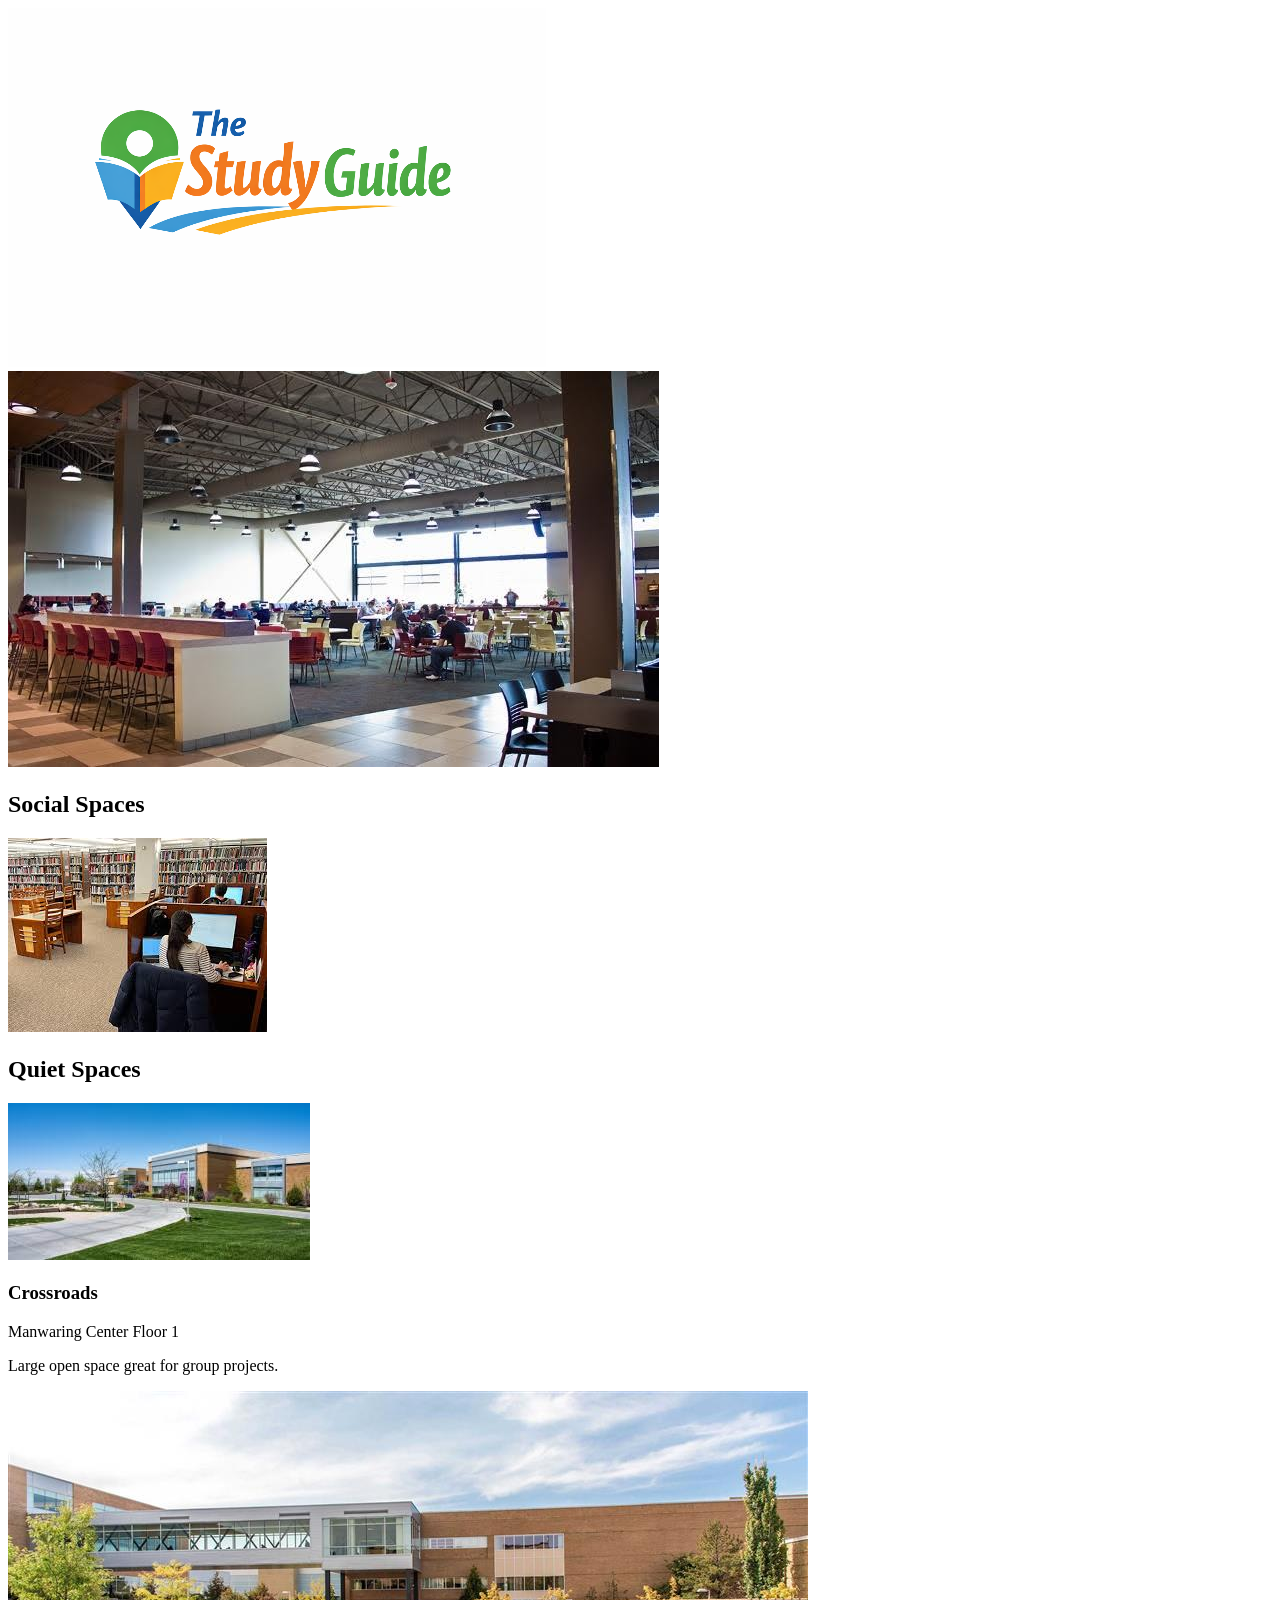
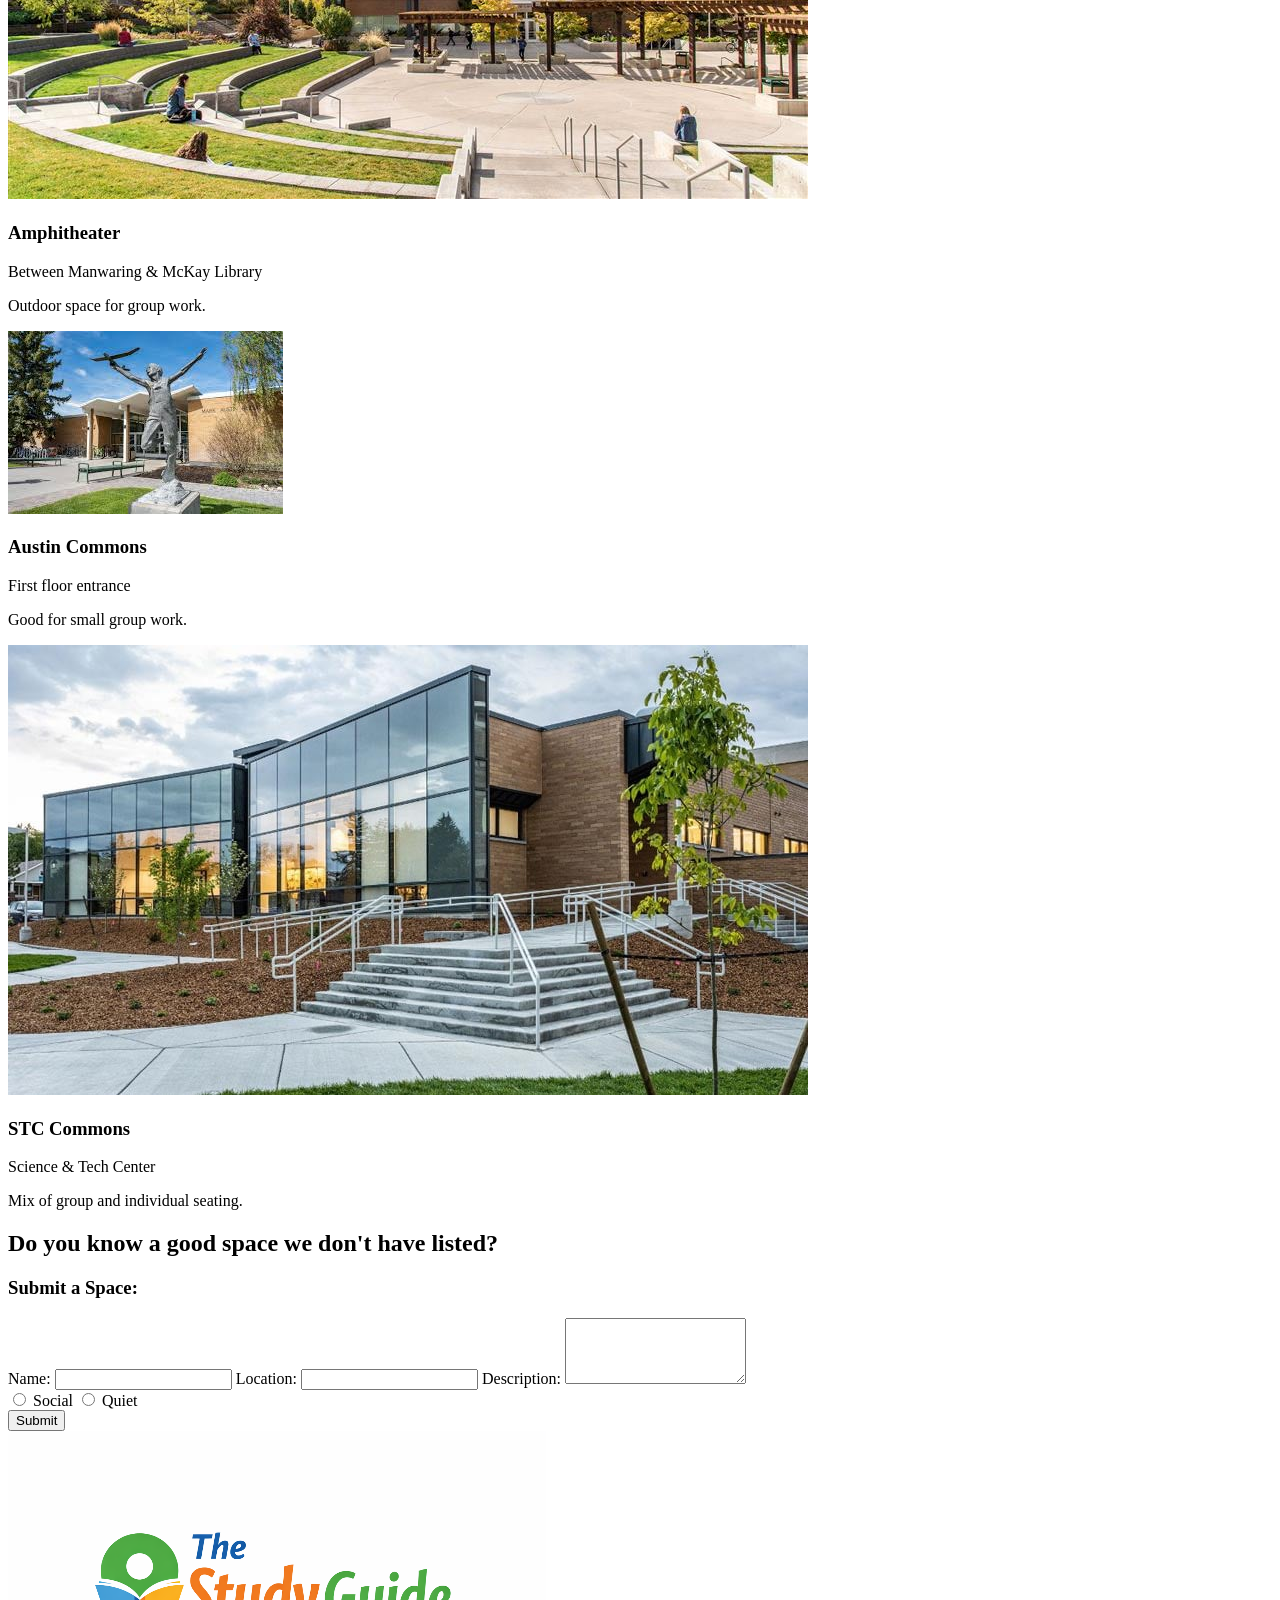
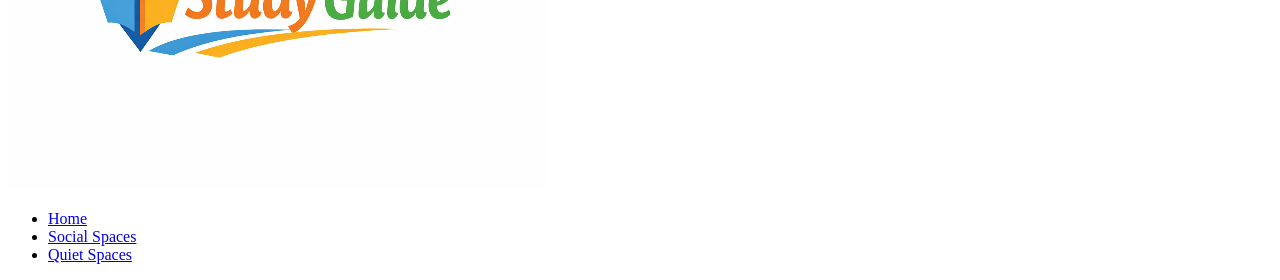
==== index.html @ 69156097 "HTML input for StudyGuide Website" ====
<!DOCTYPE html>
<html lang="en">

<head>
    <meta charset="UTF-8">
    <meta name="viewport" content="width=device-width, initial-scale=1.0">
    <title>Document</title>
</head>

<body>
    <header class="site-header">
        <img src="Thestudygguidelogo.png" alt="Thestudygguidelogo">
    </header>

    <section class="top-images">
        <div>
            <img src="SocialSpaceCafe.jpg" alt="Social Space">
            <h2>Social Spaces</h2>
        </div>

        <div>
            <img src="Quiet.jpg" alt="Quiet Space">
            <h2>Quiet Spaces</h2>
        </div>
    </section>

    <section class="container">

        <div class="column">

            <div class="card">
                <img src="ManCen.jpg" alt="ManCen">
                <h3>Crossroads</h3>
                <p>Manwaring Center Floor 1</p>
                <p>Large open space great for group projects.</p>
            </div>

            <div class="card">
                <img src="McKay.jpg" alt="McKay">
                <h3>Amphitheater</h3>
                <p>Between Manwaring & McKay Library</p>
                <p>Outdoor space for group work.</p>
            </div>
        </div>

        <div class="column">

            <div class="card">
                <img src="Austin.jpg" alt="Austin">
                <h3>Austin Commons</h3>
                <p>First floor entrance</p>
                <p>Good for small group work.</p>
            </div>

            <div class="card">
                <img src="STC.png" alt="STC">
                <h3>STC Commons</h3>
                <p>Science & Tech Center</p>
                <p>Mix of group and individual seating.</p>
            </div>
        </div>

    </section>

    <section class="form-section">
        <h2>Do you know a good space we don't have listed?</h2>
        <h3>Submit a Space:</h3>

        <form>
            <label>Name:</label>
            <input type="text">

            <label>Location:</label>
            <input type="text">

            <label>Description:</label>
            <textarea rows="4"></textarea>

            <div class="radio-group">
                <label><input type="radio" name="type"> Social</label>
                <label><input type="radio" name="type"> Quiet</label>
            </div>

            <button type="submit">Submit</button>
        </form>
    </section>

    <footer>
        <img src="Thestudygguidelogo.png" alt="Logo">
        <nav>
            <ul class="nav-links">
                <li> <a href="home.html">Home</a></li>
                <li> <a href="socialspaces.html">Social Spaces</a></li>
                <li> <a href="quietspaces.html"> Quiet Spaces</a></li>
            </ul>
        </nav>
    </footer>
</body>
</html>
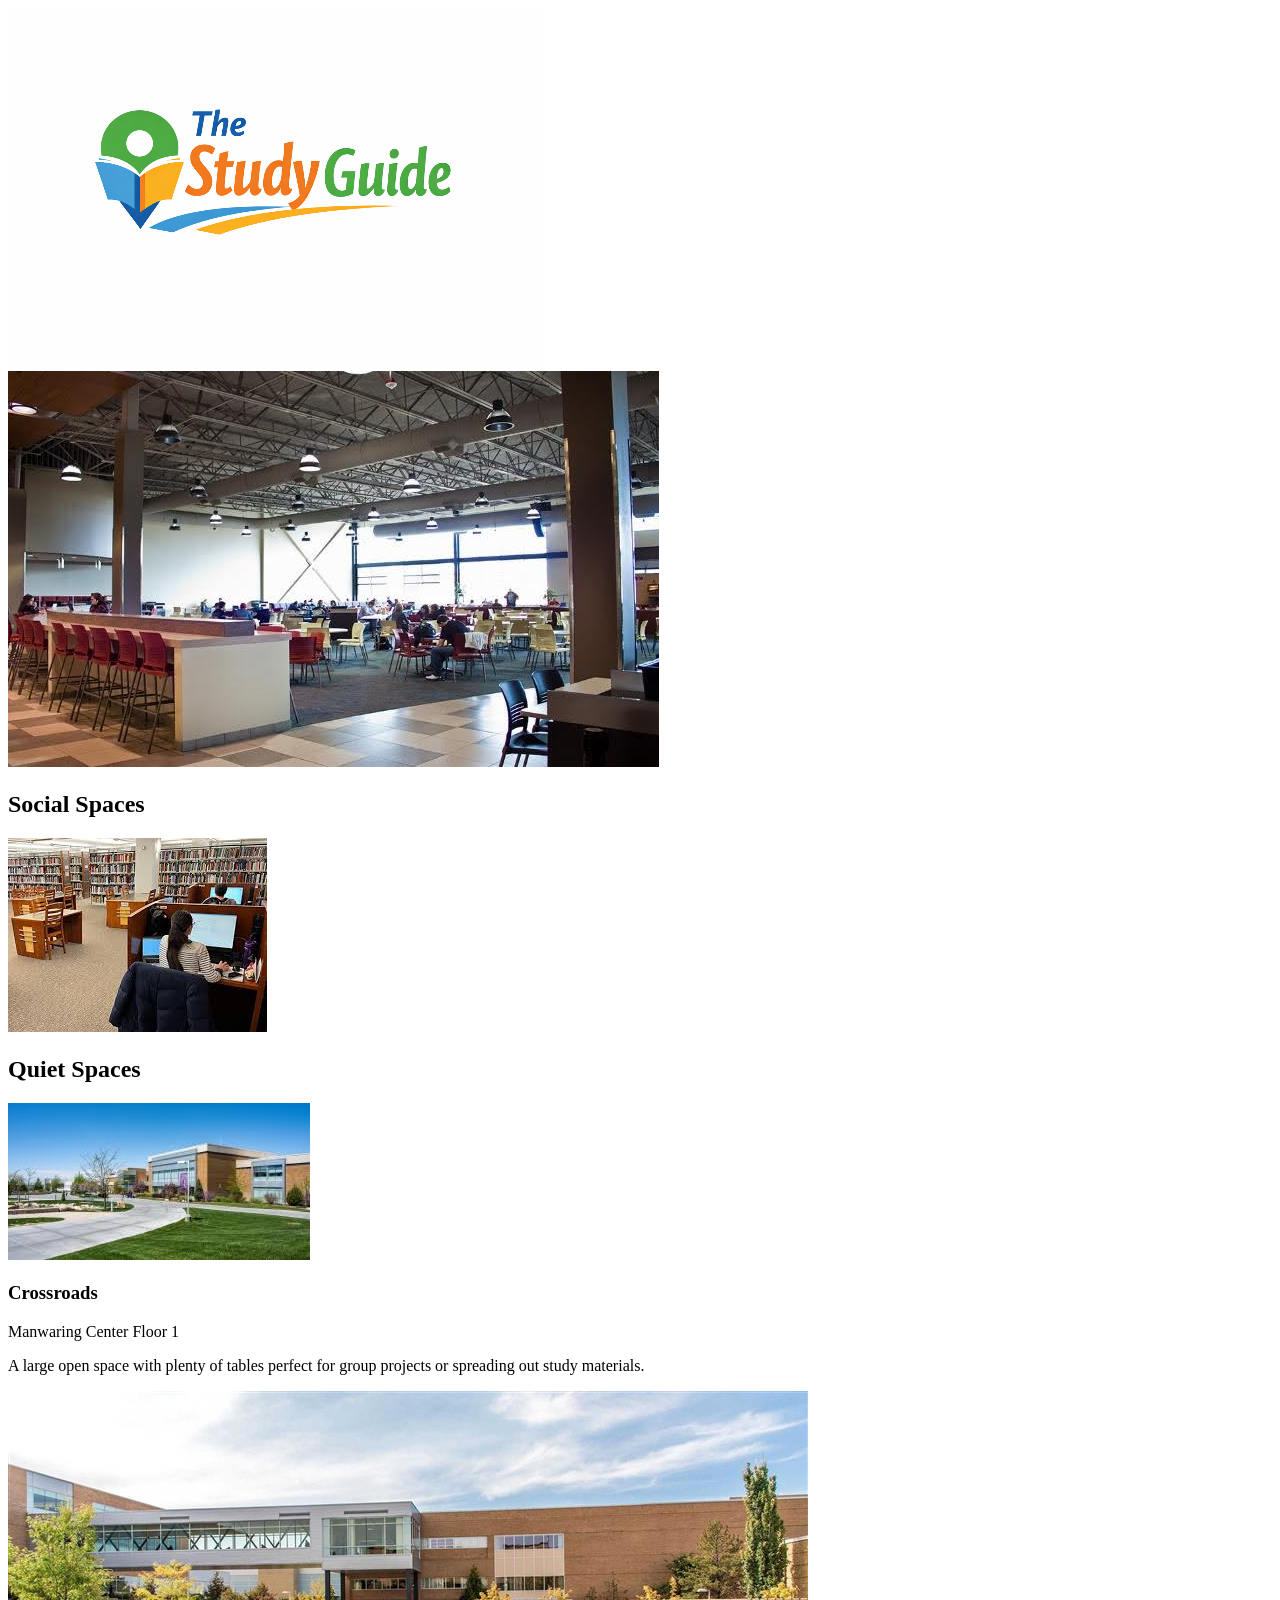
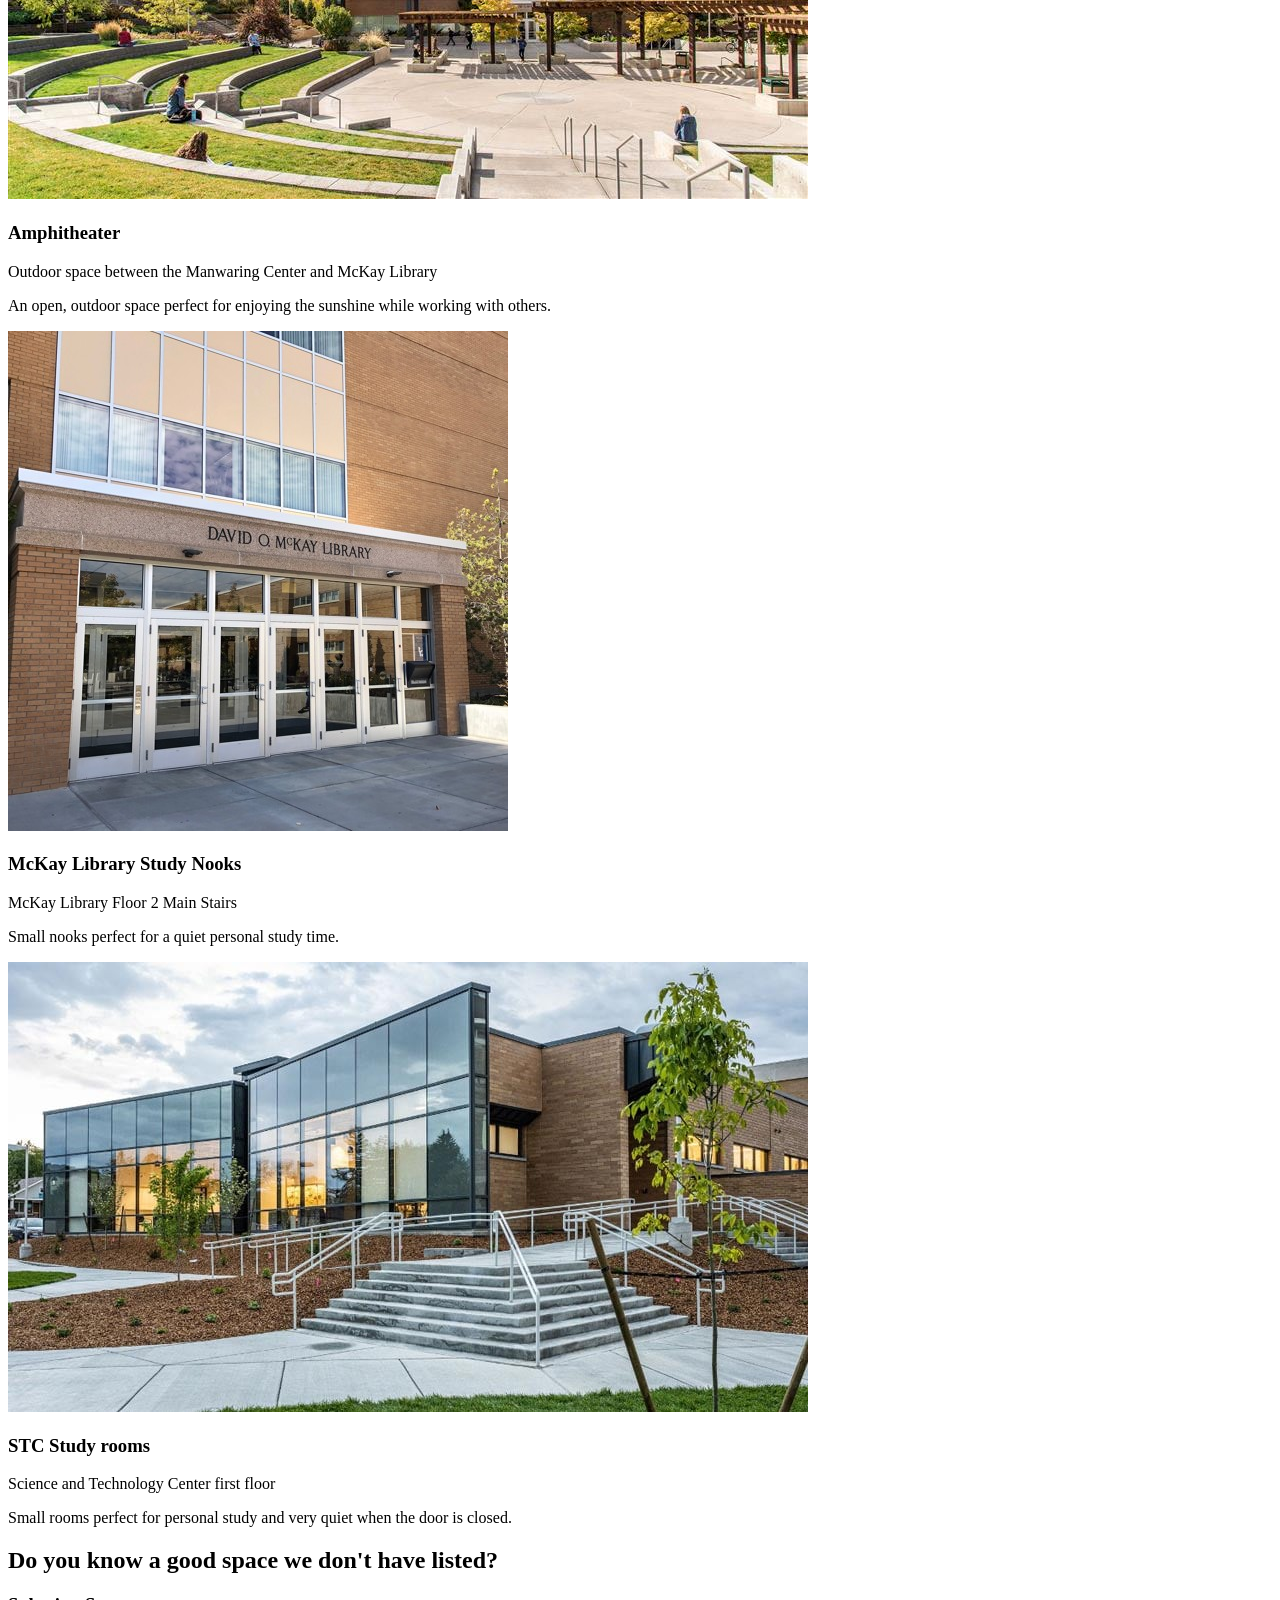
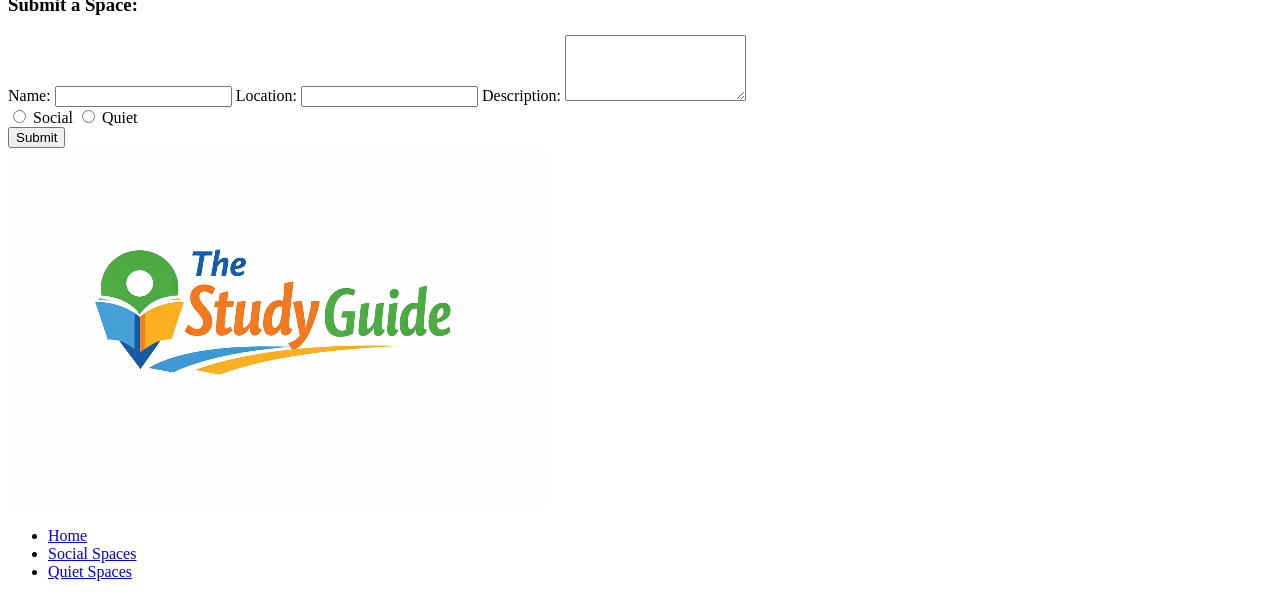
==== commit 5d5178b4: "Changes to Jackson's site plan html" ====
--- a/index.html
+++ b/index.html
@@ -32,31 +32,31 @@
                 <img src="ManCen.jpg" alt="ManCen">
                 <h3>Crossroads</h3>
                 <p>Manwaring Center Floor 1</p>
-                <p>Large open space great for group projects.</p>
+                <p>A large open space with plenty of tables perfect for group projects or spreading out study materials.</p>
             </div>
 
             <div class="card">
                 <img src="McKay.jpg" alt="McKay">
                 <h3>Amphitheater</h3>
-                <p>Between Manwaring & McKay Library</p>
-                <p>Outdoor space for group work.</p>
+                <p>Outdoor space between the Manwaring Center and McKay Library</p>
+                <p>An open, outdoor space perfect for enjoying the sunshine while working with others.</p>
             </div>
         </div>
 
         <div class="column">
 
             <div class="card">
-                <img src="Austin.jpg" alt="Austin">
-                <h3>Austin Commons</h3>
-                <p>First floor entrance</p>
-                <p>Good for small group work.</p>
+                <img src="McKayLibrary.jpg" alt=McKayLibrary>
+                <h3>McKay Library Study Nooks</h3>
+                <p>McKay Library Floor 2 Main Stairs</p>
+                <p> Small nooks perfect for a quiet personal study time.</p>
             </div>
 
             <div class="card">
                 <img src="STC.png" alt="STC">
-                <h3>STC Commons</h3>
-                <p>Science & Tech Center</p>
-                <p>Mix of group and individual seating.</p>
+                <h3>STC Study rooms</h3>
+                <p>Science and Technology Center first floor</p>
+                <p>Small rooms perfect for personal study and very quiet when the door is closed.</p>
             </div>
         </div>
 
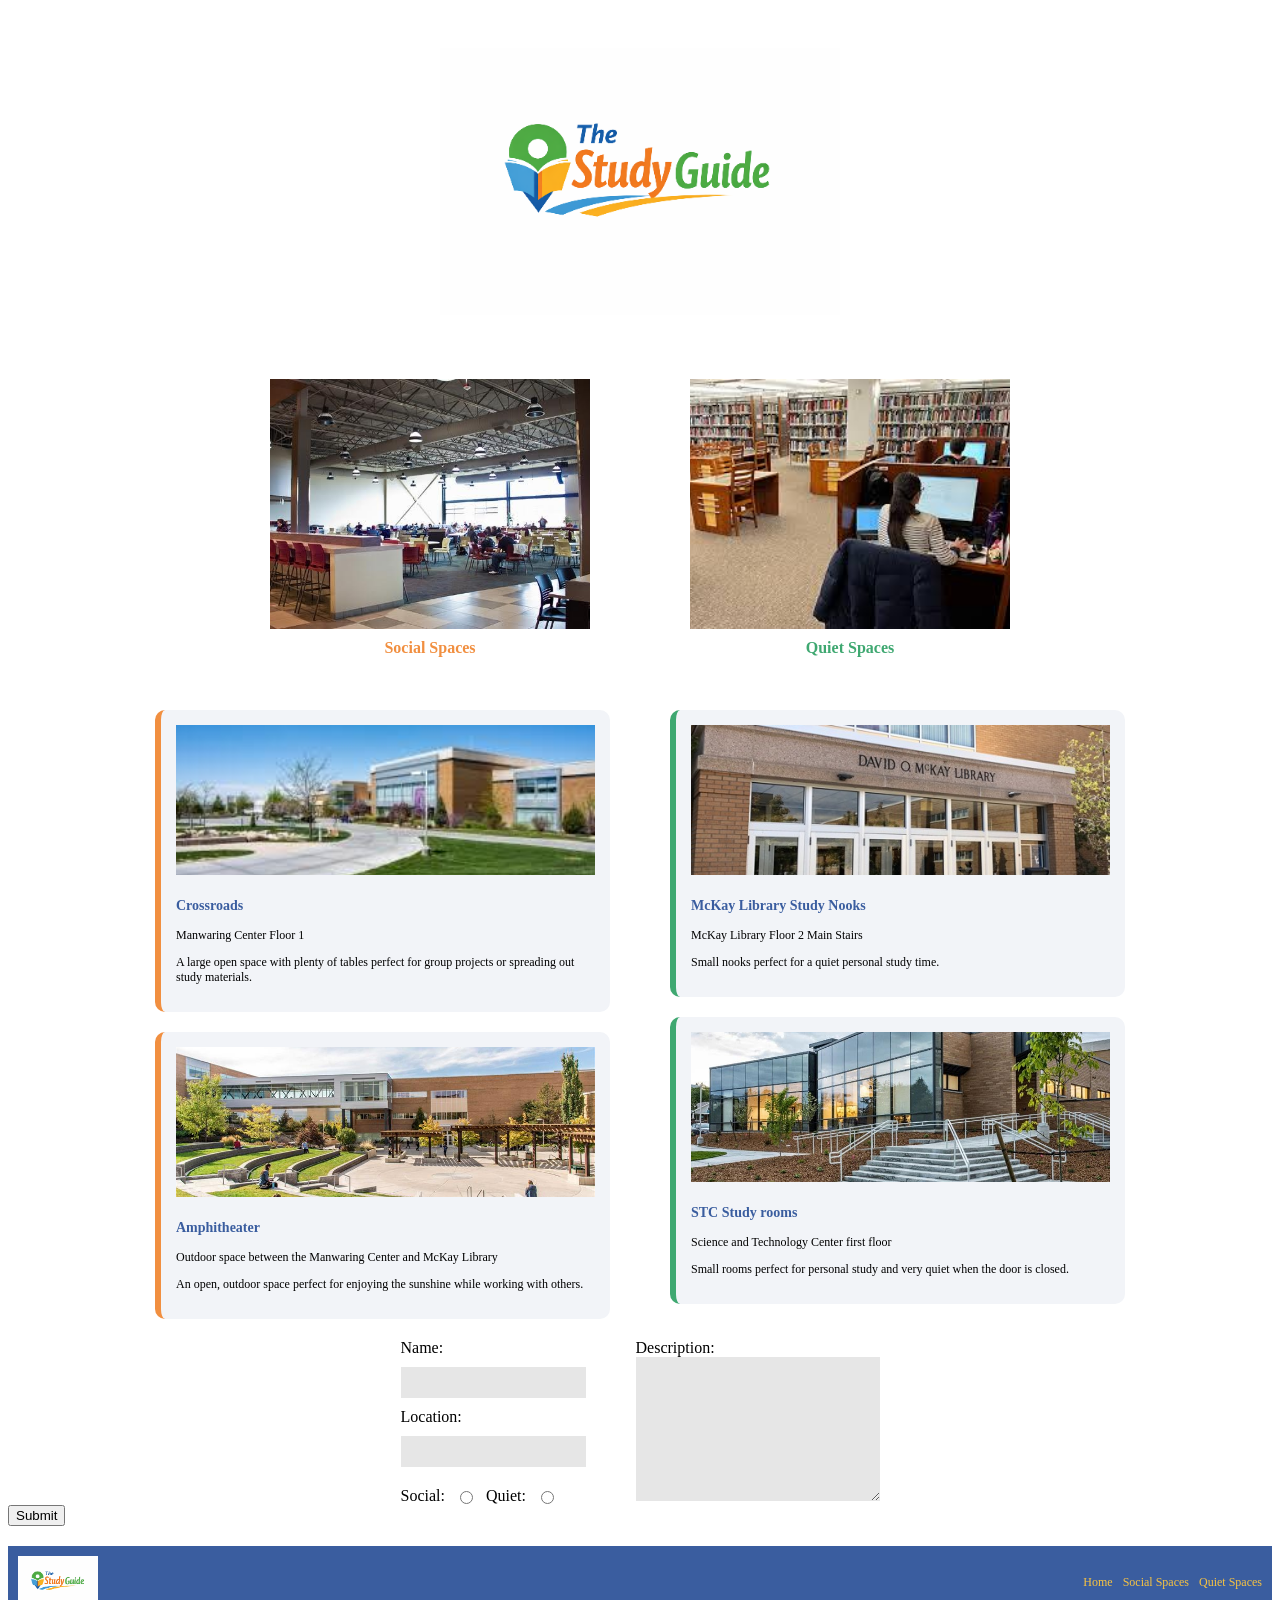
==== commit 8776dc33: "CSS to webpage" ====
--- a/index.html
+++ b/index.html
@@ -4,22 +4,23 @@
 <head>
     <meta charset="UTF-8">
     <meta name="viewport" content="width=device-width, initial-scale=1.0">
+    <link rel="stylesheet" href="styles.css">
     <title>Document</title>
 </head>
 
 <body>
     <header class="site-header">
-        <img src="Thestudygguidelogo.png" alt="Thestudygguidelogo">
+        <img src="images/Thestudygguidelogo.png" alt="Thestudygguidelogo">
     </header>
 
     <section class="top-images">
         <div>
-            <img src="SocialSpaceCafe.jpg" alt="Social Space">
+            <img src="images/SocialSpaceCafe.jpg" alt="Social Space">
             <h2>Social Spaces</h2>
         </div>
 
         <div>
-            <img src="Quiet.jpg" alt="Quiet Space">
+            <img src="images/Quiet.jpg" alt="Quiet Space">
             <h2>Quiet Spaces</h2>
         </div>
     </section>
@@ -29,14 +30,14 @@
         <div class="column">
 
             <div class="card">
-                <img src="ManCen.jpg" alt="ManCen">
+                <img src="images/ManCen.jpg" alt="ManCen">
                 <h3>Crossroads</h3>
                 <p>Manwaring Center Floor 1</p>
                 <p>A large open space with plenty of tables perfect for group projects or spreading out study materials.</p>
             </div>
 
             <div class="card">
-                <img src="McKay.jpg" alt="McKay">
+                <img src="images/McKay.jpg" alt="McKay">
                 <h3>Amphitheater</h3>
                 <p>Outdoor space between the Manwaring Center and McKay Library</p>
                 <p>An open, outdoor space perfect for enjoying the sunshine while working with others.</p>
@@ -46,14 +47,14 @@
         <div class="column">
 
             <div class="card">
-                <img src="McKayLibrary.jpg" alt=McKayLibrary>
+                <img src="images/McKayLibrary.jpg" alt=McKayLibrary>
                 <h3>McKay Library Study Nooks</h3>
                 <p>McKay Library Floor 2 Main Stairs</p>
                 <p> Small nooks perfect for a quiet personal study time.</p>
             </div>
 
             <div class="card">
-                <img src="STC.png" alt="STC">
+                <img src="images/STC.png" alt="STC">
                 <h3>STC Study rooms</h3>
                 <p>Science and Technology Center first floor</p>
                 <p>Small rooms perfect for personal study and very quiet when the door is closed.</p>
@@ -62,31 +63,34 @@
 
     </section>
 
-    <section class="form-section">
-        <h2>Do you know a good space we don't have listed?</h2>
-        <h3>Submit a Space:</h3>
+    <form class="custom-form">
+    <div class="form-left">
+        <label>Name:</label>
+        <input type="text">
 
-        <form>
-            <label>Name:</label>
-            <input type="text">
+        <label>Location:</label>
+        <input type="text">
 
-            <label>Location:</label>
-            <input type="text">
+        <div class="radio-group">
+            <span>Social:</span>
+            <input type="radio" name="type">
 
-            <label>Description:</label>
-            <textarea rows="4"></textarea>
+            <span>Quiet:</span>
+            <input type="radio" name="type">
+        </div>
+    </div>
 
-            <div class="radio-group">
-                <label><input type="radio" name="type"> Social</label>
-                <label><input type="radio" name="type"> Quiet</label>
-            </div>
+    <div class="form-right">
+        <label>Description:</label>
+        <textarea></textarea>
+    </div>
 
-            <button type="submit">Submit</button>
-        </form>
-    </section>
+</form>
+
+<button type="submit">Submit</button>
 
     <footer>
-        <img src="Thestudygguidelogo.png" alt="Logo">
+        <img src="images/Thestudygguidelogo.png" alt="Logo">
         <nav>
             <ul class="nav-links">
                 <li> <a href="home.html">Home</a></li>
--- a/styles.css
+++ b/styles.css
@@ -0,0 +1,188 @@
+body {
+  background: #ffffff;
+  color: black;
+}
+
+/* HEADER */
+.site-header {
+  background: #ffffff;
+  text-align: center;
+  padding: 40px 0;
+}
+
+.site-header img {
+  max-width: 400px;
+}
+
+/* TOP IMAGES */
+.top-images {
+  display: flex;
+  justify-content: center;
+  gap: 100px;
+  padding: 20px 0;
+}
+
+.top-images div {
+  text-align: center;
+}
+
+.top-images img {
+  display: flex;
+  justify-content: center;
+  gap: 60px; 
+  width: 320px;     
+  height: 250px;    
+  object-fit: cover; 
+  background: #4A90E2;
+}
+
+/* Section titles */
+.top-images div:first-child h2 {
+  margin-top: 10px;
+  font-size: 16px;
+  color: #F18F40; /* Social */
+}
+
+.top-images div:last-child h2 {
+  margin-top: 10px;
+  font-size: 16px;
+  color: #3FA871; /* Quiet */
+}
+
+/* MAIN CONTAINER */
+.container {
+  display: flex;
+  justify-content: center;
+  gap: 40px;
+  width: 80%;
+  margin: 0 auto;
+  padding-top: 20px;
+}
+
+/* COLUMNS */
+.column {
+  width: 45%;
+}
+
+/* Divider */
+.column:first-child {
+  padding-right: 20px;
+}
+
+/* CARDS */
+.card {
+  background: #f2f4f8;
+  border-radius: 10px;
+  padding: 15px;
+  margin-bottom: 20px;
+}
+
+/* Social cards */
+.column:first-child .card {
+  border-left: 6px solid #F18F40;
+}
+
+/* Quiet cards */
+.column:last-child .card {
+  border-left: 6px solid #3FA871;
+}
+
+/* Card image */
+.card img {
+  width: 100%;
+  height: 150px;
+  object-fit: cover;
+  background: #4A90E2;
+  margin-bottom: 5px;
+}
+
+/* Card text */
+.card h3 {
+  font-size: 14px;
+  color: #3A5D9F;
+}
+
+.card p {
+  font-size: 12px;
+}
+
+/* FORM LAYOUT */
+.custom-form {
+  display: flex;
+  justify-content: center;
+  gap: 50px;
+  align-items: flex-start;
+}
+
+/* LEFT SIDE */
+.form-left {
+  display: flex;
+  flex-direction: column;
+  gap: 10px;
+}
+
+/* RIGHT SIDE */
+.form-right {
+  display: flex;
+  flex-direction: column;
+}
+
+/* INPUT BOXES */
+.form-left input {
+  width: 100%px;
+  padding: 8px;
+  background: #e6e6e6;
+  border: none;
+}
+
+/* TEXTAREA (big box like mockup) */
+.form-right textarea {
+  width: 240px;
+  height: 140px;
+  background: #e6e6e6;
+  border: none;
+}
+
+/* RADIO BUTTONS */
+.radio-group {
+  display: flex;
+  align-items: center;
+  gap: 10px;
+  margin-top: 10px;
+}
+
+/* BUTTON UNDERNEATH */
+.form-section button {
+  margin-top: 20px;
+}
+
+/* FOOTER */
+footer {
+  margin-top: 20px;
+  background: #3A5D9F;
+  padding: 10px;
+  display: flex;
+  justify-content: space-between;
+  align-items: center;
+}
+
+footer img {
+  width: 80px;
+}
+
+/* NAV */
+.nav-links {
+  list-style: none;
+  display: flex;
+  gap: 10px;
+  font-size: 12px;
+}
+
+.nav-links a {
+  text-decoration: none;
+  color: #F9C441;
+}
+
+.nav-links a:hover {
+  color: white;
+}
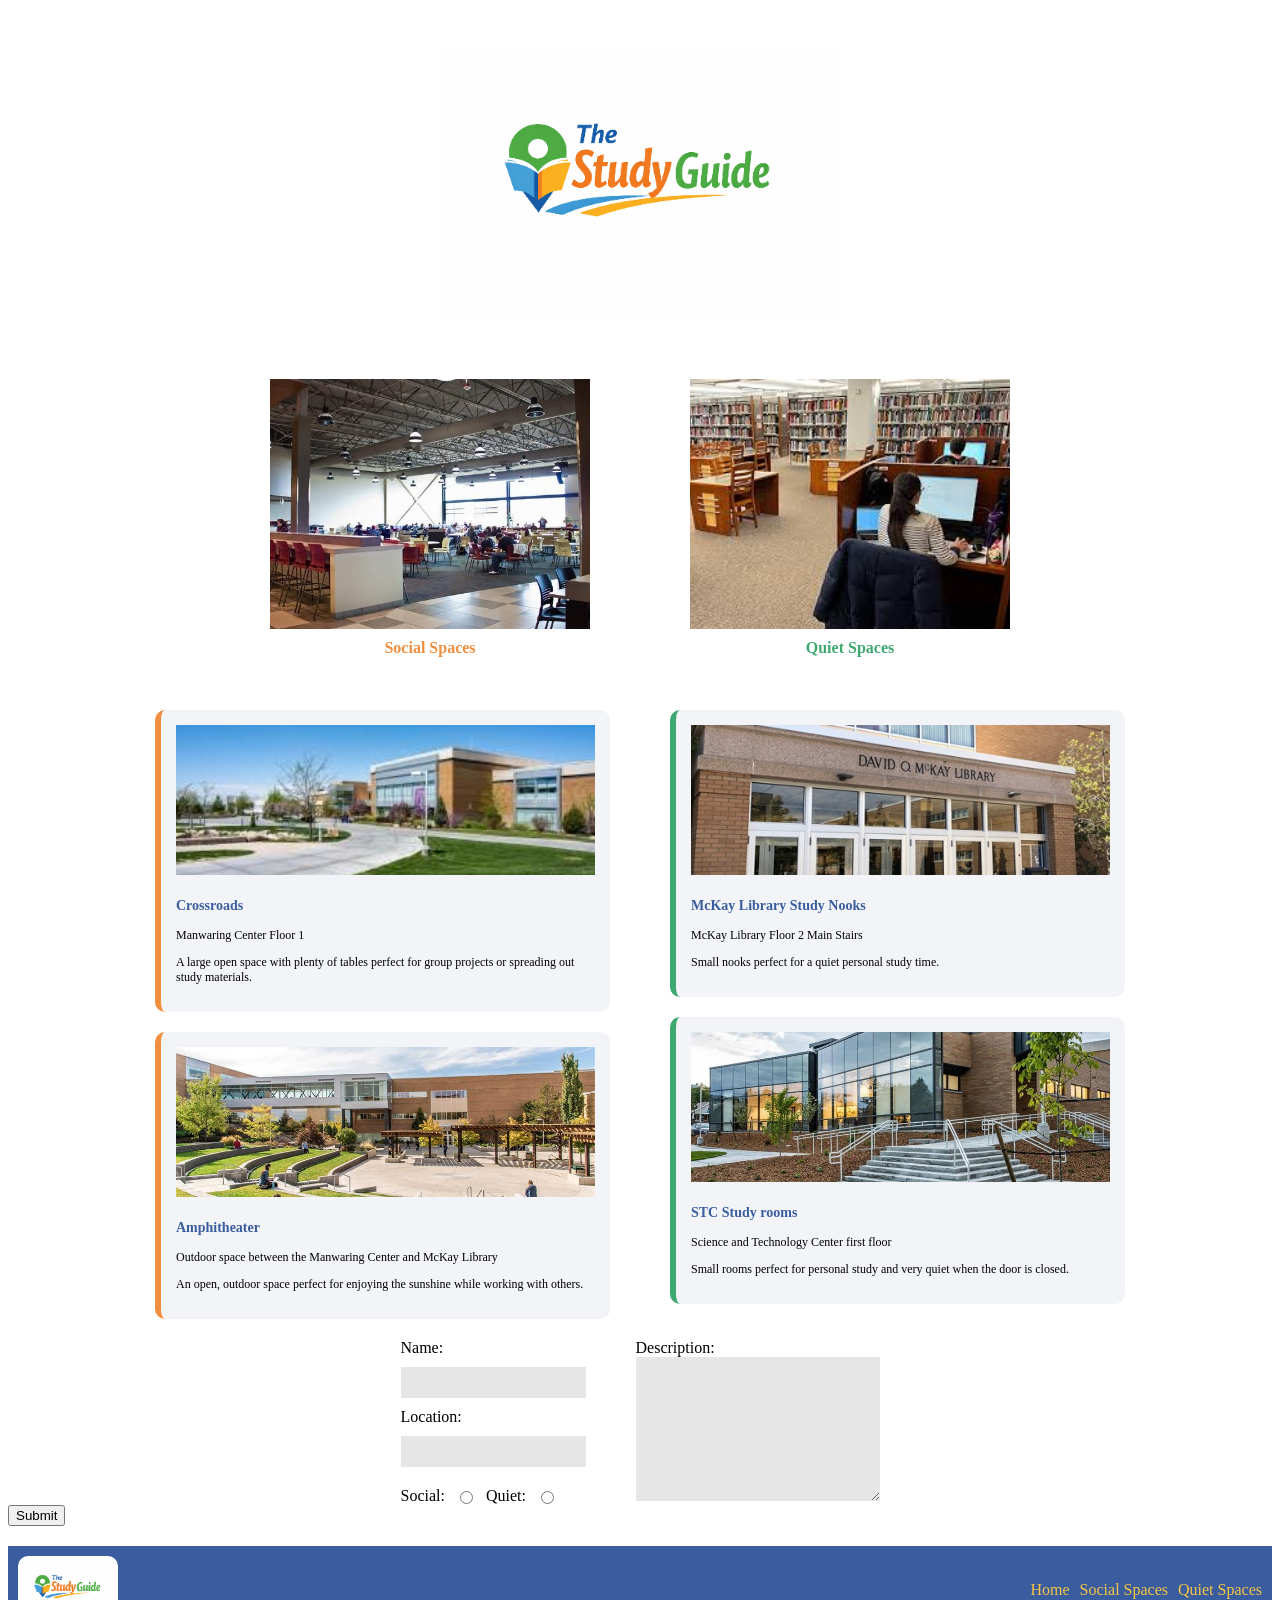
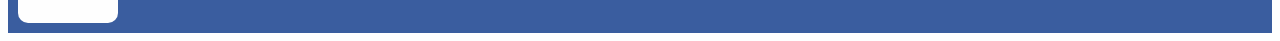
==== commit c97648b0: "changes made to logo and css" ====
--- a/index.html
+++ b/index.html
@@ -5,6 +5,8 @@
     <meta charset="UTF-8">
     <meta name="viewport" content="width=device-width, initial-scale=1.0">
     <link rel="stylesheet" href="styles.css">
+    <link rel="stylesheet" href="">
+    <link href="https://fonts.googleapis.com/css2?family=Open+Sans:wght@400;600&family=Poppins:wght@400;600&display=swap" rel="stylesheet">
     <title>Document</title>
 </head>
 
--- a/styles.css
+++ b/styles.css
@@ -3,7 +3,6 @@
   color: black;
 }
 
-/* HEADER */
 .site-header {
   background: #ffffff;
   text-align: center;
@@ -14,7 +13,6 @@
   max-width: 400px;
 }
 
-/* TOP IMAGES */
 .top-images {
   display: flex;
   justify-content: center;
@@ -36,20 +34,18 @@
   background: #4A90E2;
 }
 
-/* Section titles */
 .top-images div:first-child h2 {
   margin-top: 10px;
   font-size: 16px;
-  color: #F18F40; /* Social */
+  color: #F18F40; 
 }
 
 .top-images div:last-child h2 {
   margin-top: 10px;
   font-size: 16px;
-  color: #3FA871; /* Quiet */
+  color: #3FA871;
 }
 
-/* MAIN CONTAINER */
 .container {
   display: flex;
   justify-content: center;
@@ -59,17 +55,14 @@
   padding-top: 20px;
 }
 
-/* COLUMNS */
 .column {
   width: 45%;
 }
 
-/* Divider */
 .column:first-child {
   padding-right: 20px;
 }
 
-/* CARDS */
 .card {
   background: #f2f4f8;
   border-radius: 10px;
@@ -77,17 +70,14 @@
   margin-bottom: 20px;
 }
 
-/* Social cards */
 .column:first-child .card {
   border-left: 6px solid #F18F40;
 }
 
-/* Quiet cards */
 .column:last-child .card {
   border-left: 6px solid #3FA871;
 }
 
-/* Card image */
 .card img {
   width: 100%;
   height: 150px;
@@ -96,7 +86,6 @@
   margin-bottom: 5px;
 }
 
-/* Card text */
 .card h3 {
   font-size: 14px;
   color: #3A5D9F;
@@ -106,7 +95,6 @@
   font-size: 12px;
 }
 
-/* FORM LAYOUT */
 .custom-form {
   display: flex;
   justify-content: center;
@@ -114,20 +102,17 @@
   align-items: flex-start;
 }
 
-/* LEFT SIDE */
 .form-left {
   display: flex;
   flex-direction: column;
   gap: 10px;
 }
 
-/* RIGHT SIDE */
 .form-right {
   display: flex;
   flex-direction: column;
 }
 
-/* INPUT BOXES */
 .form-left input {
   width: 100%px;
   padding: 8px;
@@ -135,7 +120,6 @@
   border: none;
 }
 
-/* TEXTAREA (big box like mockup) */
 .form-right textarea {
   width: 240px;
   height: 140px;
@@ -143,7 +127,6 @@
   border: none;
 }
 
-/* RADIO BUTTONS */
 .radio-group {
   display: flex;
   align-items: center;
@@ -151,12 +134,10 @@
   margin-top: 10px;
 }
 
-/* BUTTON UNDERNEATH */
 .form-section button {
   margin-top: 20px;
 }
 
-/* FOOTER */
 footer {
   margin-top: 20px;
   background: #3A5D9F;
@@ -167,15 +148,15 @@
 }
 
 footer img {
-  width: 80px;
+  width: 100px;
+  border-radius: 10px;
 }
 
-/* NAV */
 .nav-links {
   list-style: none;
   display: flex;
   gap: 10px;
-  font-size: 12px;
+  font-size: 16px;
 }
 
 .nav-links a {
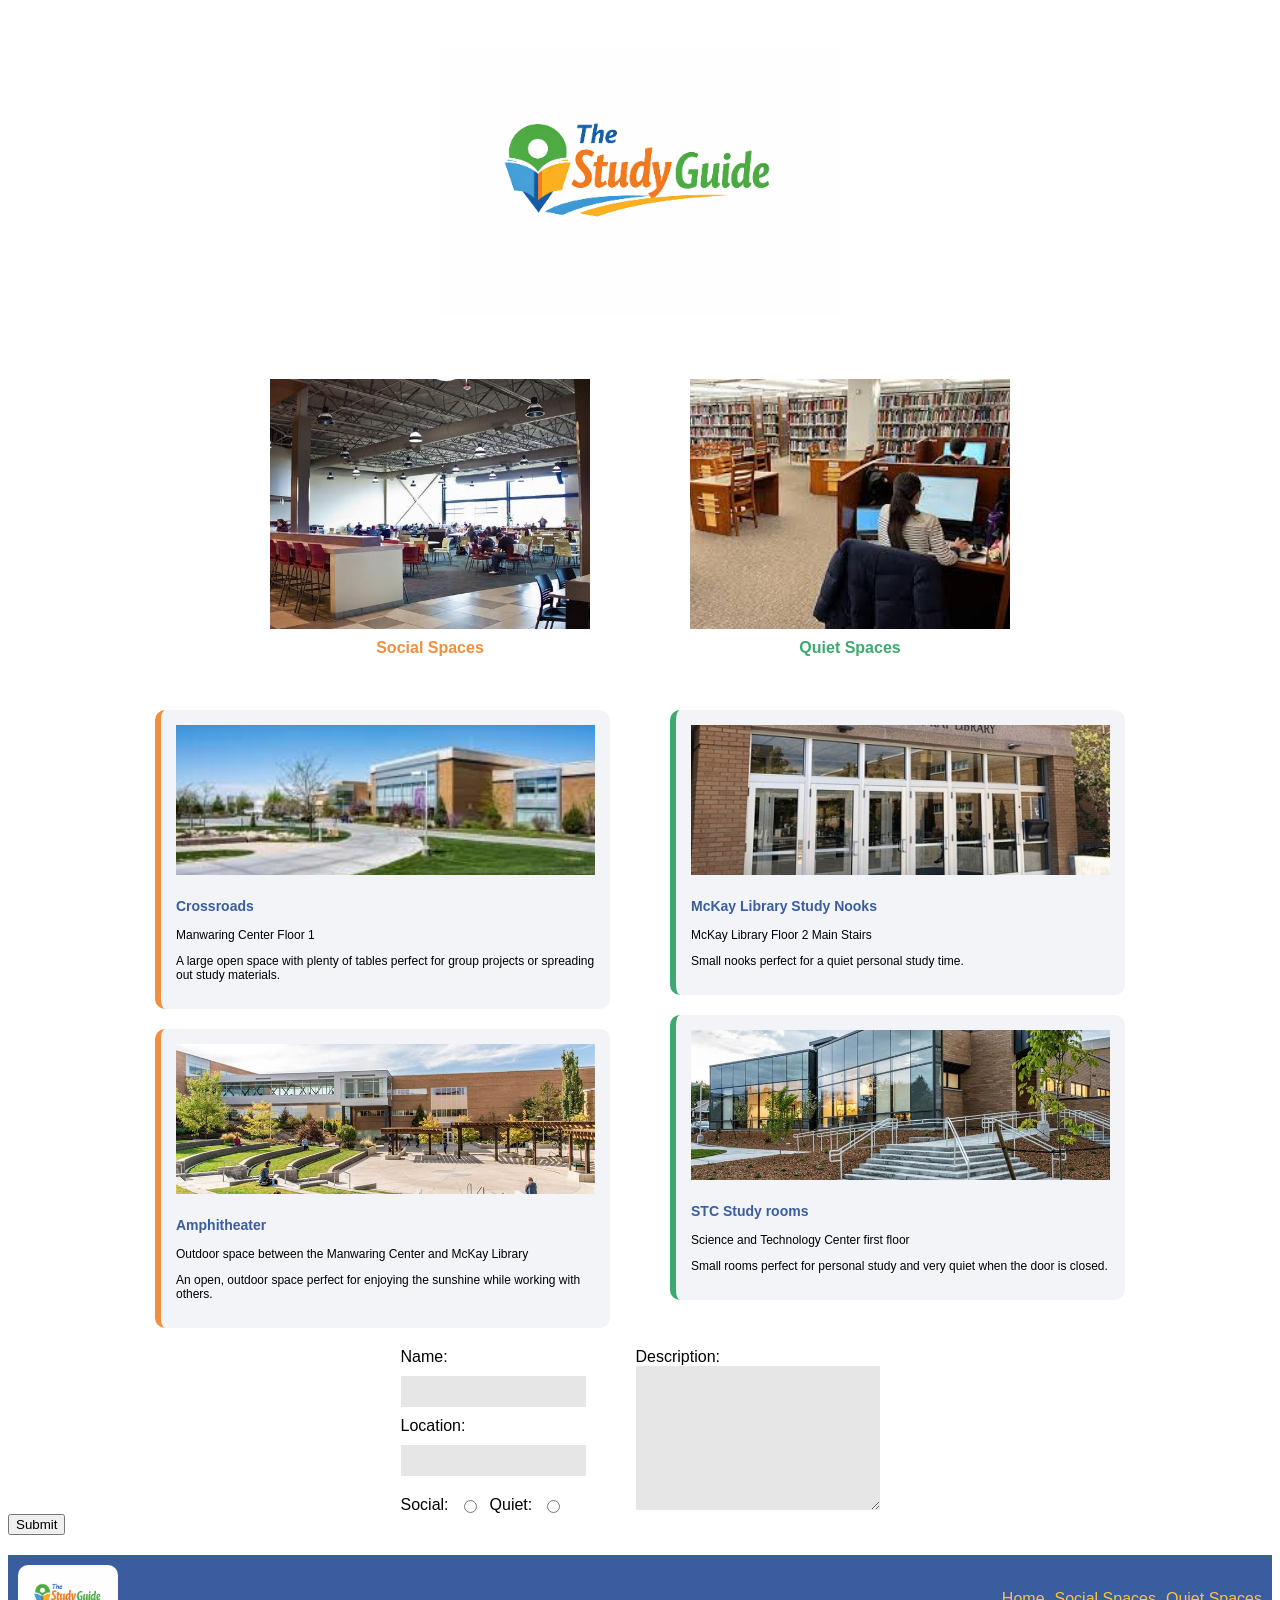
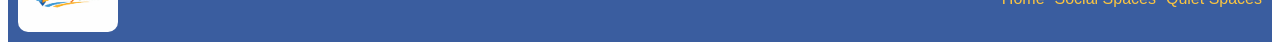
==== commit 0ecc4274: "changes to font" ====
--- a/index.html
+++ b/index.html
@@ -7,7 +7,6 @@
     <link rel="stylesheet" href="styles.css">
     <link rel="stylesheet" href="">
     <link href="https://fonts.googleapis.com/css2?family=Open+Sans:wght@400;600&family=Poppins:wght@400;600&display=swap" rel="stylesheet">
-    <title>Document</title>
 </head>
 
 <body>
--- a/styles.css
+++ b/styles.css
@@ -1,6 +1,7 @@
 body {
   background: #ffffff;
   color: black;
+  font-family: "Open Sans", sans-serif;
 }
 
 .site-header {
@@ -89,6 +90,7 @@
 .card h3 {
   font-size: 14px;
   color: #3A5D9F;
+  font-family: "Poppins", sans-serif;
 }
 
 .card p {
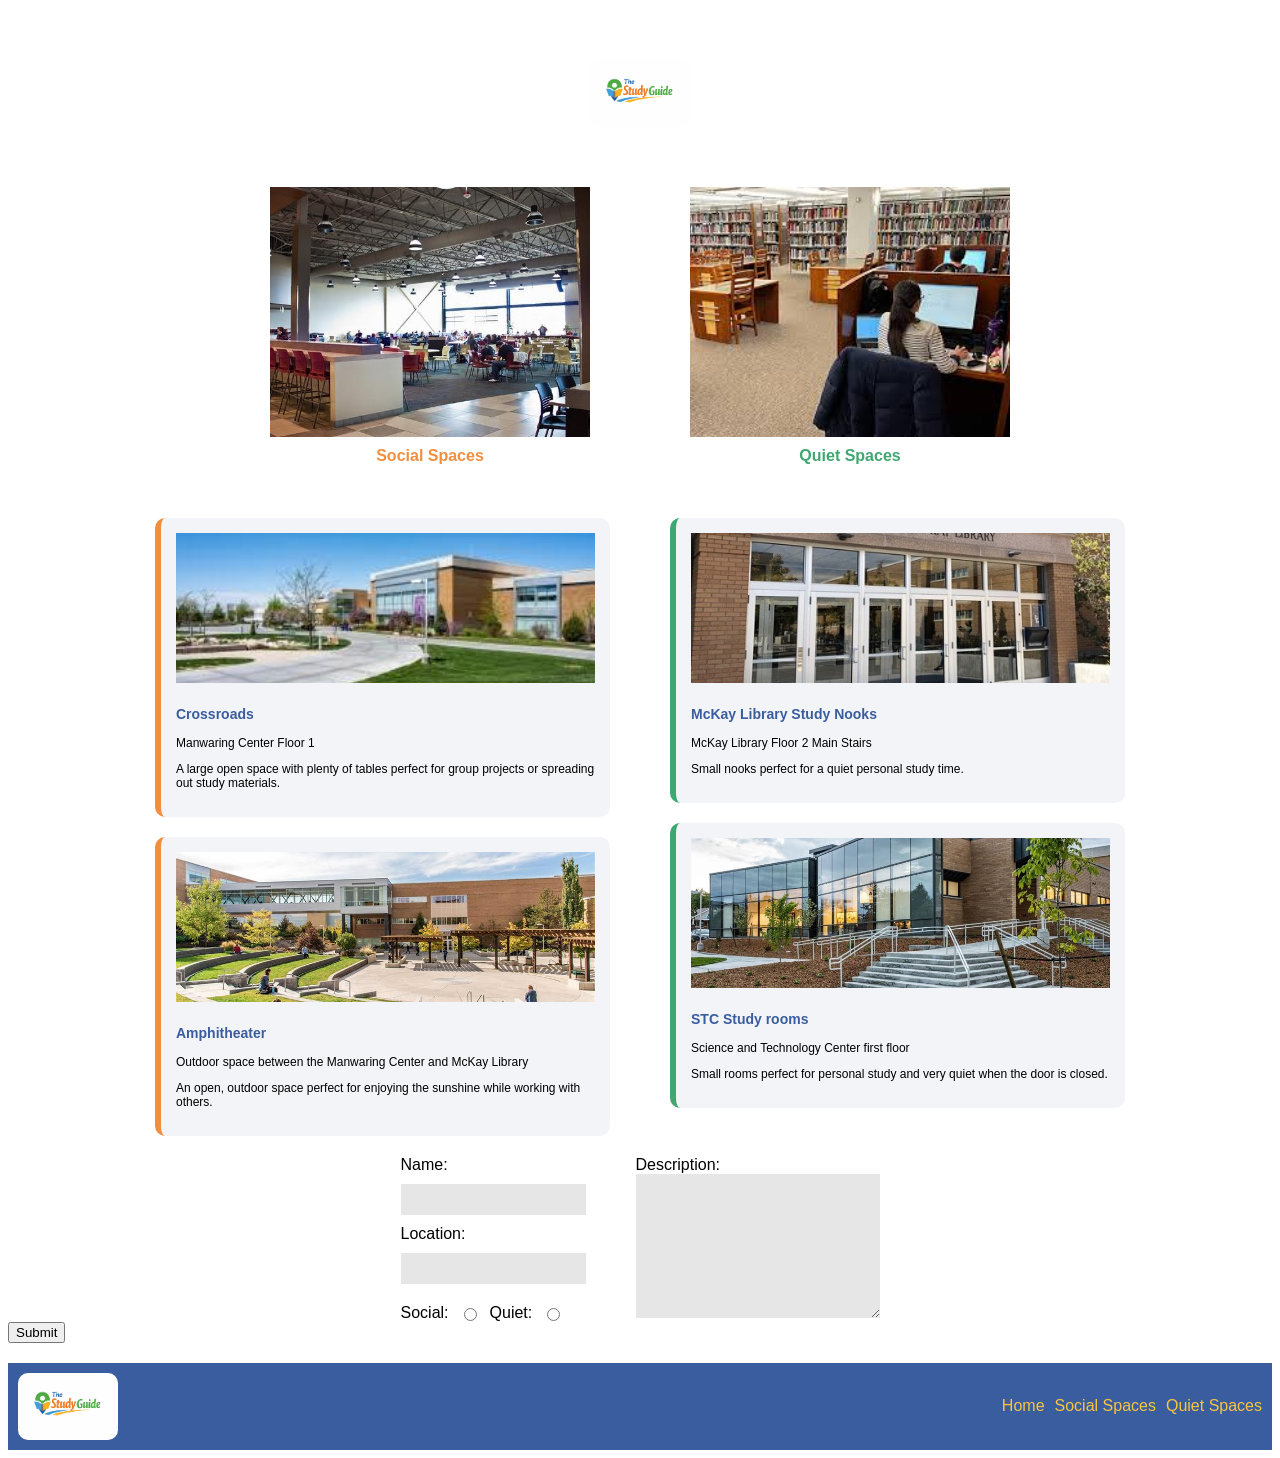
==== commit 964952d3: "child pages collection" ====
--- a/index.html
+++ b/index.html
@@ -7,6 +7,8 @@
     <link rel="stylesheet" href="styles.css">
     <link rel="stylesheet" href="">
     <link href="https://fonts.googleapis.com/css2?family=Open+Sans:wght@400;600&family=Poppins:wght@400;600&display=swap" rel="stylesheet">
+    <link rel="stylesheet" href="Quite-Spaces.html">
+    <link rel="stylesheet" href="Social-Spaces.html">
 </head>
 
 <body>
--- a/styles.css
+++ b/styles.css
@@ -12,6 +12,8 @@
 
 .site-header img {
   max-width: 400px;
+  display: block;
+  margin: 0 auto;
 }
 
 .top-images {
@@ -168,4 +170,116 @@
 
 .nav-links a:hover {
   color: white;
-}+}
+
+/* pages heading */
+header {
+  margin-top: 20px;
+  background: #3A5D9F;
+  padding: 10px;
+  display: flex;
+  justify-content: space-between;
+  align-items: center;
+}
+
+header img {
+  width: 100px;
+  border-radius: 10px;
+}
+
+#hero-box {
+  display: grid;
+  max-width: 100%;
+  justify-items: center;
+  align-items: center;
+  margin: 50px;
+  color: #4A90E2;
+}
+
+#hero-box img {
+  grid-column: 1/2;
+  grid-row: 1/2;
+}
+
+#hero-box h1 {
+  grid-column: 1/2;
+  grid-row: 1/2;
+  filter: blur(3px);
+}
+
+#hero-box h2 {
+  grid-column: 1/2;
+  grid-row: 1/2;
+  color: #3A5D9F;
+  font-size: 1.9em;
+}
+
+main {
+  display: grid;
+  grid-template-rows: 1fr 1fr 1fr 1fr;
+}
+
+main h1 {
+  color: #3A5D9F;
+}
+
+#box1, #box3 {
+  display: grid;
+  grid-template-columns: 1fr 2fr;
+  background: #f2f4f8;
+  border-radius: 10px;
+  padding: 15px;
+  margin-bottom: 20px;
+  border-left: 6px solid #F18F40;
+  height: 300px;
+  align-items: center;
+  gap: 10px;
+  max-width: 100%;
+  margin: 30px;
+}
+
+#box1 img, #box3 img{
+  grid-column: 1/2;
+  grid-row: 1/2;
+  max-width: 100%;
+  max-height: 100%;
+}
+
+#words1 {
+  grid-column: 2/3;
+  text-align: left;
+}
+
+#box2, #box4 {
+  display: grid;
+  grid-template-columns: 2fr 1fr;
+  grid-row: 1fr;
+  background: #f2f4f8;
+  border-radius: 10px;
+  padding: 15px;
+  margin-bottom: 20px;
+  border-right: 6px solid #3FA871;
+  height: 300px;
+  align-items: center;
+  justify-items: right;
+  gap: 10px;
+  max-width: 100%;
+  margin: 30px;
+}
+
+#box2 img, #box4 img{
+  grid-column: 2/3;
+  width: 100%;
+  max-height: 100%;
+}
+
+#words2 {
+  grid-column: 1/2;
+  text-align: right;
+}
+
+
+
+
+
+
